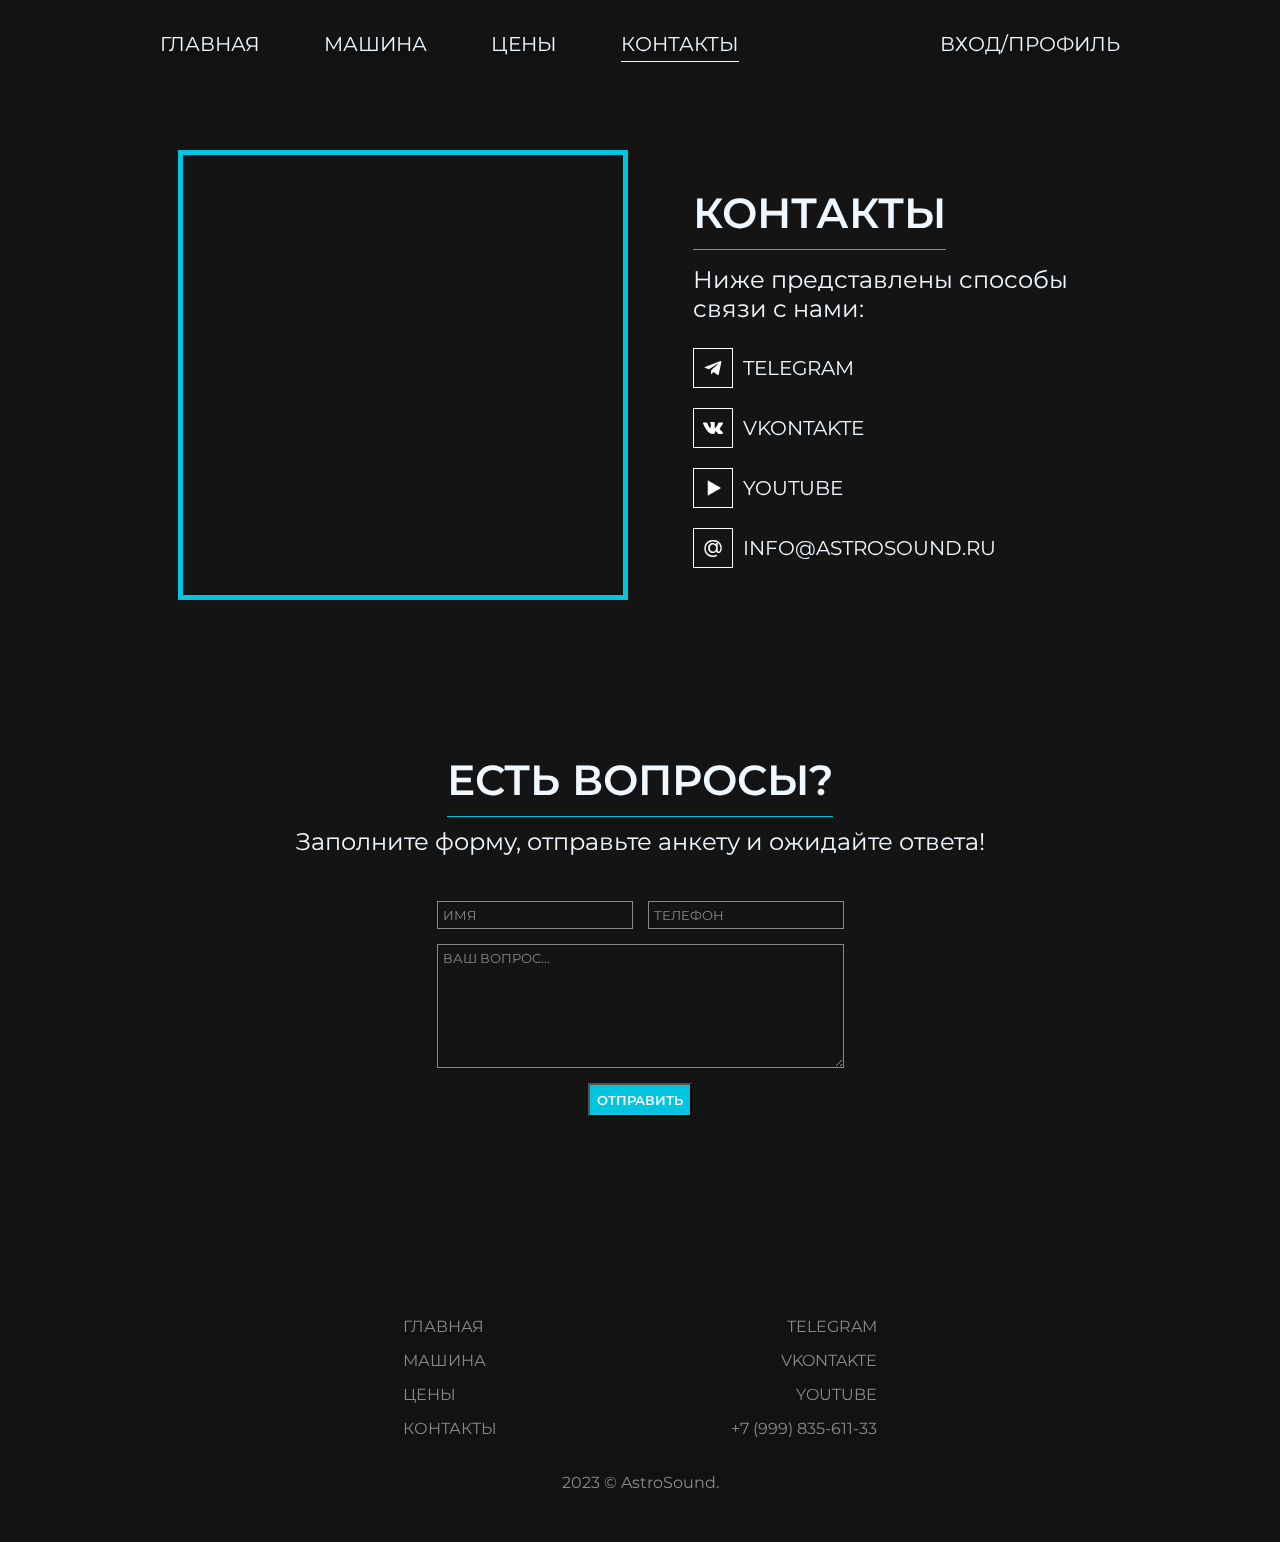
==== contacts.html @ 8aad99ab "adding" ====
<!DOCTYPE html>
<html lang="ru">
<head>
    <meta charset="UTF-8">
    <meta http-equiv="X-UA-Compatible" content="IE=edge">
    <meta name="viewport" content="width=device-width, initial-scale=1.0">
    <link rel="stylesheet" href="./styles/style.css">

    <title>AstroSound</title>
</head>
<body>
    <header class="header">

        <div class="main-container">

            <div class="default-menu">

                <ul class="header-list">
                    <li class="header-unit"><a href="index.html">ГЛАВНАЯ</a></li>
                    <li class="header-unit"><a href="">МАШИНА</a></li>
                    <li class="header-unit"><a href="prices.html">ЦЕНЫ</a></li>
                    <li class="header-unit active-a"><a href="#">КОНТАКТЫ</a></li>
                </ul>

                <ul class="header-list">
                    <li class="header-unit"><a href="">ВХОД</a>/<a href="">ПРОФИЛЬ</a></li>
                </ul>

            </div>

        </div>

    </header>

    <main class="main">

        <article class="article start_article">

            <div class="main-container">

                <div class="info_wrapper">

                    <div class="map_wrapper">
                        <!-- <script type="text/javascript" charset="utf-8" async src="https://api-maps.yandex.ru/services/constructor/1.0/js/?um=constructor%3A6a76cefd8a4ecaa3185a5ba3efbdad285a917df5bb451e4c670026da603871c1&amp;width=720&amp;height=720&amp;lang=en_FR&amp;scroll=true"></script> -->
                        <iframe class="map" src="https://yandex.com/map-widget/v1/?um=constructor%3A6a76cefd8a4ecaa3185a5ba3efbdad285a917df5bb451e4c670026da603871c1&amp;source=constructor" width="450" height="450" frameborder="0"></iframe>
                    </div>
    
                    <div class="contact-info">
    
                        <div class="info-h">
                            <h2 class="article-h">КОНТАКТЫ</h2>
                            <p class="article-p">
                              Ниже представлены способы связи с нами:
                            </p>
                        </div>
    
                        <div class="info">
    
                            <img src="./img/tg.png" class="icon" alt="tg-icon">
                            <p class="reason-p"><a href="#" class>TELEGRAM</a></p>
    
                        </div>
                        <div class="info">
    
                            <img src="./img/vk.png" class="icon" alt="vk-icon">
                            <p class="reason-p"><a href="#" class>VKONTAKTE</a></p>
    
                        </div>
                        <div class="info">
    
                            <img src="./img/youtube.png" class="icon" alt="yt-icon">
                            <p class="reason-p"><a href="#" class>YOUTUBE</a></p>
    
                        </div>
                        <div class="info">
    
                            <img src="./img/mail.png" class="icon" alt="mail-icon">
                            <p class="reason-p"><a href="#">INFO@ASTROSOUND.RU</a></p>
    
                        </div>

                </div>

            </div>

        </article>

        <article class="article">

            <div class="main-container">

                <h2 class="article-h service-h">ЕСТЬ ВОПРОСЫ?</h2>
                <p class="article-p service-h">Заполните форму, отправьте анкету и ожидайте ответа!</p>

                <form action="" class="text-form">

                    <div class="input-text">
                        <input type="text" id="input-name" class="input-name" placeholder="ИМЯ">
                        <input type="tel" id="input-tel" class="input-tel" placeholder="ТЕЛЕФОН">
                    </div>
                    <textarea name="question" id="input-area" class="input-area" rows="7" placeholder="ВАШ ВОПРОС..."></textarea>
                    <button type="submit" class="submit-button">ОТПРАВИТЬ</button>

                </form>

            </div>

        </article>

    </main>

    <footer class="footer">

        <div class="main-container">

            <div class="footer-cont">

                <div class="navbar">
                    <a href="index.html" class="footer-a">ГЛАВНАЯ</a>
                    <a href="" class="footer-a">МАШИНА</a>
                    <a href="prices.html" class="footer-a">ЦЕНЫ</a>
                    <a href="contacts.html" class="footer-a">КОНТАКТЫ</a>
                </div>
                <div class="contacts">
                    <a href="" class="footer-a">TELEGRAM</a>
                    <a href="" class="footer-a">VKONTAKTE</a>
                    <a href="" class="footer-a">YOUTUBE</a>
                    <p class="footer-a">+7 (999) 835-611-33</p>
                </div>

            </div>

            <p class="footer-p">2023 © AstroSound.</p>

        </div>

    </footer>
</body>
</html>
---- styles/style.css ----
@import url('https://fonts.googleapis.com/css2?family=Montserrat:wght@300;700&display=swap');

* {
    padding: 0;
    margin: 0;
    box-sizing: border-box;
    font-family: 'Montserrat', sans-serif;
    color: aliceblue;
    user-select: none;  
}

::-webkit-input-placeholder {color:#898989;}
::-moz-placeholder          {color:#898989;}/* Firefox 19+ */
:-moz-placeholder           {color:#898989;}/* Firefox 18- */
:-ms-input-placeholder      {color:#898989;}
input[placeholder] {
    color: aliceblue;
    text-overflow:ellipsis;
}
input::-moz-placeholder {
    color: aliceblue;
    text-overflow:ellipsis;
} 
input:-moz-placeholder {
    color: aliceblue;
    text-overflow:ellipsis;
} 
input:-ms-input-placeholder {
    color: aliceblue;
    text-overflow:ellipsis;
}  

.header, .main, .footer, .main-container, .article {
    display: flex;
}

.header, .main, .footer, .article {
    width: 100%;
}

.header {
    justify-content: center;
    font-weight: 400;
    position: fixed;
    z-index: 100;
    top: 0;
    backdrop-filter: blur(10px);
    font-size: 20px;
}

.main, .article, .footer {
    flex-direction: column;
    align-items: center;
}

.main {
    background-color: rgb(20,20,20);
}

.article {
    margin-bottom: 150px;
}

.container {
    display: flex;
    flex-direction: row;
    justify-content: space-between;
    align-items: center;
}

.table-article {
    margin-left: 5%;
    display: flex;
    flex-flow: row;
}

.article-h {
    display: inline-block;
    font-size: 42px;
    font-weight: 600;
    padding-bottom: 10px;
    margin-bottom: 15px;
    border-bottom: 1px solid #00C5E0;
}

.h2 {
    font-size: 42px;
    font-weight: 600;
    color: #00C5E0;
}

.cell {
    width: 300px;
    height: 180px;
    display: flex;
    flex-direction: column;
    justify-content: center;
    align-items: center;
    padding: 20px;
    border: 1px solid #898989;
    text-align: center;
}

.article-p {
    font-size: 24px;
}

.artist-p {
    margin-top: 10px;
    font-weight: 600;
    color: aliceblue;
}

.default-menu {
    display: flex;
    justify-content: space-between;
}

.header-list {
    display: flex;
    padding: 32px 0px;
    flex-direction: row;
    list-style: none;
    justify-content: space-between;
    margin-bottom: 0rem;
}

.header-unit {
    margin-left: 32px;
    margin-right: 32px;
}

.header-unit a {
    text-shadow: 0 5px 7px rgba(0, 0, 0, 0.6);
}

.header-list a, .nav-burger a, .service-a, .footer-a, a{
    text-decoration: none;
}

.bcg-img {
    width: 100%;
}

.artist-cont {
    display: flex;
    justify-content: space-between;
    flex-flow: row nowrap;
    margin-top: 35px;
}

.artist {
    width: 30%;
    display: flex;
    flex-flow: column;
    justify-content: center;
    align-items: center;
    padding: 15px;
    border: 1px solid #00C5E0;
}

.img_artist {
    width: 100%;
    border: 2px solid #00C5E0;
}

.customers {
    margin-bottom: 35px;
}

.home {
    width: 100%;
}

.start-work {
    width: 40%;
}

.main-container {
    width: 80%;
    /* max-width: 1200px; */
    flex-direction: column;
}

.reason_wrapper {
    display: flex;
    flex-direction: column;
    justify-content: space-between;
    margin-right: 30px;
}

.reason:not(:last-child) {
    margin-bottom: 30px;
}

.reason-h, .service-h {
    margin-bottom: 10px;
}

.reason-p, .service-p {
    font-size: 20px;
}

/* .fotorama {
    padding: 15px;
    border: 2px solid #00C5E0;
} */

.service-h, .service-a, .service-p {
    align-self: center;
}

.service-p {
    margin-bottom: 15px;
}

.service_wrapper{
    display: flex;
    flex-direction: column;
    align-items: center;
    justify-content: space-between;
    max-width: 300px;
    padding: 50px;
    margin-top: 35px;
    text-align: center;
    border: 2px solid #00C5E0;

}


.service-a {
    padding: 10px;
    background-color: #00C5E0;
    font-weight: 600;
}

.service-cont {
    display: flex;
    justify-content: space-around;
    flex-direction: row;
}

.owl-carousel {
    margin-top: 35px;
}

.text-form {
    display: flex;
    flex-direction: column;
    align-items: center;
    align-self: center;
    margin-top: 35px;
}

.submit-button {
    background-color: #00C5E0;
    padding: 7px;
    margin-top: 15px;
    font-weight: 600;
}

.input-area {
    width: 100%;
    border-radius: 0%;
}

.input-text {
    display: flex;
    justify-content: space-between;
}

.input-name, .input-tel, .input-area {
    padding: 5px;
    background-color:  rgb(20,20,20);
    border: 1px solid #898989;
}

.input-name:hover, .input-tel:hover, .input-area:hover{
    border-color: #00C5E0;
}

.input-name:focus, .input-area:focus, .input-tel:focus {
    outline-color: #00C5E0;
    border-color: #00C5E0;
    outline-style: solid;
}

.input-name, .input-tel {
    margin-bottom: 15px;
}

.input-name {
    margin-right: 15px;
}

.footer {
    background-color: rgb(19, 18, 18);
    padding: 50px;
}

.footer-cont {
    display: flex;
    justify-content: space-evenly;
}

.navbar, .contacts {
    display: flex;
    flex-direction: column;
    justify-content: space-evenly;
}

.contacts {
    text-align: right;
}

.footer-a {
    color: #898989;
}

.footer-a:not(:last-child) {
    margin-bottom: 15px;
}

.footer-p {
    color: #898989;
    margin-top: 35px;
    text-align: center;
}

.start_article {
    margin-top: 150px;
}

.contact-info {
    display: flex;
    max-width: 40%;
    flex-direction: column;
    margin-left: 15px;
    justify-content: space-between;
}

.info_wrapper {
    display: flex;
    flex-direction: row;
    justify-content: space-evenly;
    align-items: center;
}

.info {
    display: flex;
    flex-direction: row;
    align-items: center;

}

.info:not(:last-child) {
    margin-bottom: 20px;
}

.info-h {
    margin-bottom: 25px;
}

.icon {
    height: 40px;
    margin-right: 10px;
}

.map {
    border: 5px solid #00C5E0;
}

.active-a {
    border-bottom: 1px solid aliceblue;
    padding-bottom: 5px;
}

/* .table {
    border: 1px solid #898989;
} */
thead .table-stroke .table-cell {
    border-bottom: 1px solid #898989;
}

.table-stroke:not(:last-child) .table-cell {
    border-bottom: 1px solid #898989;
}
.table-stroke:hover .table-cell {
    background: #00C5E0;
    transition: 0.3s ease-in;
}

thead {
    font-weight: 600;
}

.table-cell:not(:last-child) {
    padding: 25px;
    border-right: 1px solid #898989;
}

.table .table-cell:not(:first-child) {
    text-align: center;
    width: 30%;
}

.price-line {
    padding-bottom: 3px;
    border-bottom: 1px solid aliceblue;
}

.color-text {
    color: #00C5E0;
}

.table-stroke:hover .color-text {
    color: aliceblue;
}

.table {
    margin-bottom: 50px;
}

.form_wrapper {
    display: flex;
    flex-direction: column;
    justify-content: space-between;
    margin-bottom: 30px;
}

.input_wrapper {
    font-size: 20px;
    display: flex;
    flex-direction: column;
    margin-bottom: 25px;
}

.checkbox_wrapper {
    font-size: 24px;
}

.radios {
    margin-top: 10px;
    margin-left: 20px;
}

.radio_wrapper p {
    margin-bottom: 5px;
}

#hours {
    font-weight: 600;
    color: rgb(20,20,20);
}
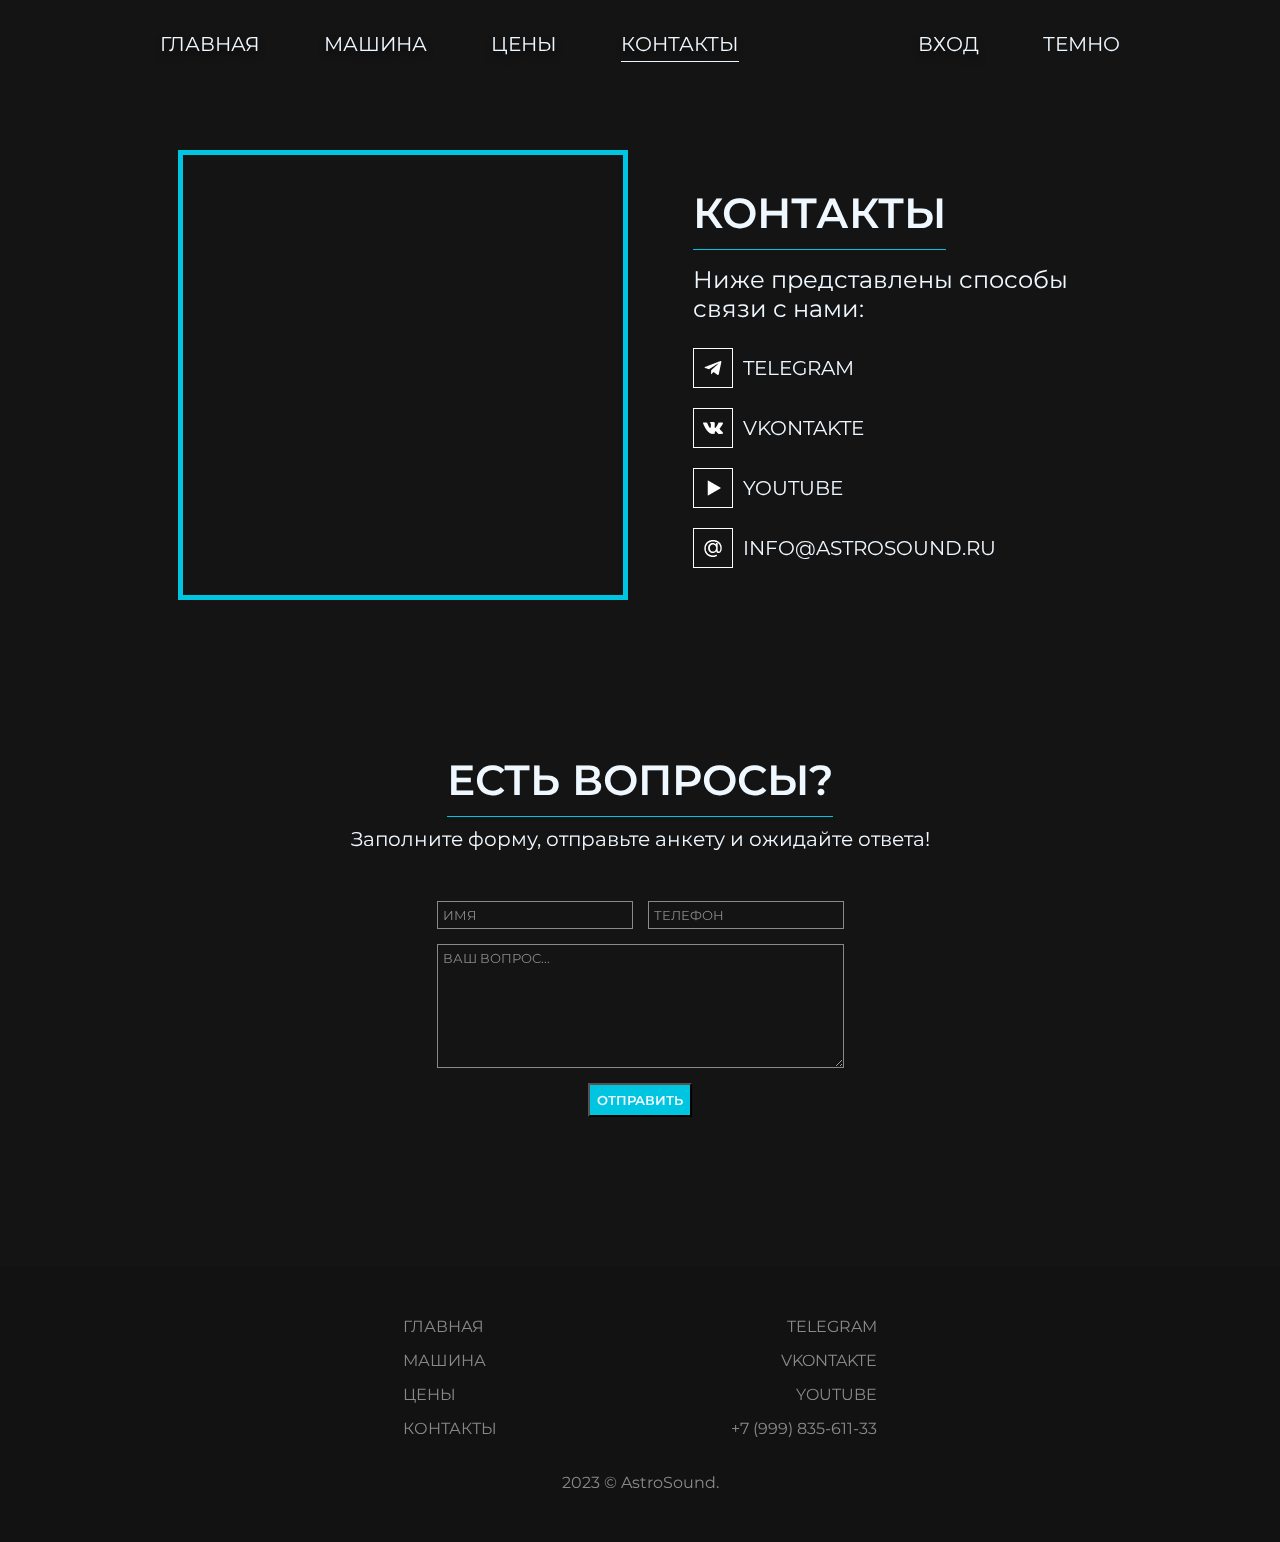
==== commit a7728243: "dark/light theme" ====
--- a/contacts.html
+++ b/contacts.html
@@ -5,7 +5,8 @@
     <meta http-equiv="X-UA-Compatible" content="IE=edge">
     <meta name="viewport" content="width=device-width, initial-scale=1.0">
     <link rel="stylesheet" href="./styles/style.css">
-
+    <link rel="stylesheet" data-theme="dark" href="./styles/dark-theme.css">
+    <script defer src="./scripts/script.js"></script>
     <title>AstroSound</title>
 </head>
 <body>
@@ -17,14 +18,36 @@
 
                 <ul class="header-list">
                     <li class="header-unit"><a href="index.html">ГЛАВНАЯ</a></li>
-                    <li class="header-unit"><a href="">МАШИНА</a></li>
+                    <li class="header-unit"><a href="drum.html">МАШИНА</a></li>
                     <li class="header-unit"><a href="prices.html">ЦЕНЫ</a></li>
                     <li class="header-unit active-a"><a href="#">КОНТАКТЫ</a></li>
                 </ul>
 
                 <ul class="header-list">
-                    <li class="header-unit"><a href="">ВХОД</a>/<a href="">ПРОФИЛЬ</a></li>
+                    <li class="header-unit"><a href="">ВХОД</a></li>
+                    <li class="header-unit pc-theme">ТЕМНО</li>
                 </ul>
+
+            </div>
+
+            <div class="menu-burger">
+
+                <input type="checkbox" id="check-menu">
+                <label for="check-menu" id="label-menu">ASTROSOUND</label>
+
+                <div class="burger-line first"></div>
+                <div class="burger-line second"></div>
+                <div class="burger-line third"></div>
+                <div class="burger-line fourth"></div>
+
+                <nav class="nav-burger">
+                    <a href="index.html">ГЛАВНАЯ</a>
+                    <a href="drum.html">МАШИНА</a>
+                    <a href="prices.html">ЦЕНЫ</a>
+                    <a href="contacts.html">КОНТАКТЫ</a>
+                    <a href="#">ВХОД</a>
+                    <a href="#" class="mob-theme">ТЕМНО</a>
+                </nav>
 
             </div>
 
@@ -56,25 +79,25 @@
     
                         <div class="info">
     
-                            <img src="./img/tg.png" class="icon" alt="tg-icon">
+                            <img src="./img/tg-dark.png" class="icon" alt="tg-icon">
                             <p class="reason-p"><a href="#" class>TELEGRAM</a></p>
     
                         </div>
                         <div class="info">
     
-                            <img src="./img/vk.png" class="icon" alt="vk-icon">
+                            <img src="./img/vk-dark.png" class="icon" alt="vk-icon">
                             <p class="reason-p"><a href="#" class>VKONTAKTE</a></p>
     
                         </div>
                         <div class="info">
     
-                            <img src="./img/youtube.png" class="icon" alt="yt-icon">
+                            <img src="./img/youtube-dark.png" class="icon" alt="yt-icon">
                             <p class="reason-p"><a href="#" class>YOUTUBE</a></p>
     
                         </div>
                         <div class="info">
     
-                            <img src="./img/mail.png" class="icon" alt="mail-icon">
+                            <img src="./img/mail-dark.png" class="icon" alt="mail-icon">
                             <p class="reason-p"><a href="#">INFO@ASTROSOUND.RU</a></p>
     
                         </div>
@@ -90,7 +113,7 @@
             <div class="main-container">
 
                 <h2 class="article-h service-h">ЕСТЬ ВОПРОСЫ?</h2>
-                <p class="article-p service-h">Заполните форму, отправьте анкету и ожидайте ответа!</p>
+                <p class="article-p service-p form-p">Заполните форму, отправьте анкету и ожидайте ответа!</p>
 
                 <form action="" class="text-form">
 
@@ -117,7 +140,7 @@
 
                 <div class="navbar">
                     <a href="index.html" class="footer-a">ГЛАВНАЯ</a>
-                    <a href="" class="footer-a">МАШИНА</a>
+                    <a href="drum.html" class="footer-a">МАШИНА</a>
                     <a href="prices.html" class="footer-a">ЦЕНЫ</a>
                     <a href="contacts.html" class="footer-a">КОНТАКТЫ</a>
                 </div>
--- a/styles/style.css
+++ b/styles/style.css
@@ -5,30 +5,8 @@
     margin: 0;
     box-sizing: border-box;
     font-family: 'Montserrat', sans-serif;
-    color: aliceblue;
     user-select: none;  
 }
-
-::-webkit-input-placeholder {color:#898989;}
-::-moz-placeholder          {color:#898989;}/* Firefox 19+ */
-:-moz-placeholder           {color:#898989;}/* Firefox 18- */
-:-ms-input-placeholder      {color:#898989;}
-input[placeholder] {
-    color: aliceblue;
-    text-overflow:ellipsis;
-}
-input::-moz-placeholder {
-    color: aliceblue;
-    text-overflow:ellipsis;
-} 
-input:-moz-placeholder {
-    color: aliceblue;
-    text-overflow:ellipsis;
-} 
-input:-ms-input-placeholder {
-    color: aliceblue;
-    text-overflow:ellipsis;
-}  
 
 .header, .main, .footer, .main-container, .article {
     display: flex;
@@ -38,27 +16,9 @@
     width: 100%;
 }
 
-.header {
-    justify-content: center;
-    font-weight: 400;
-    position: fixed;
-    z-index: 100;
-    top: 0;
-    backdrop-filter: blur(10px);
-    font-size: 20px;
-}
-
 .main, .article, .footer {
     flex-direction: column;
     align-items: center;
-}
-
-.main {
-    background-color: rgb(20,20,20);
-}
-
-.article {
-    margin-bottom: 150px;
 }
 
 .container {
@@ -66,6 +26,10 @@
     flex-direction: row;
     justify-content: space-between;
     align-items: center;
+}
+
+.article {
+    margin-bottom: 150px;
 }
 
 .table-article {
@@ -97,7 +61,6 @@
     justify-content: center;
     align-items: center;
     padding: 20px;
-    border: 1px solid #898989;
     text-align: center;
 }
 
@@ -108,7 +71,6 @@
 .artist-p {
     margin-top: 10px;
     font-weight: 600;
-    color: aliceblue;
 }
 
 .default-menu {
@@ -130,12 +92,73 @@
     margin-right: 32px;
 }
 
-.header-unit a {
-    text-shadow: 0 5px 7px rgba(0, 0, 0, 0.6);
-}
-
 .header-list a, .nav-burger a, .service-a, .footer-a, a{
     text-decoration: none;
+}
+
+.menu-burger {
+    width: 100%;
+    position: relative;
+    text-align: center;
+    height: 40px;
+}
+
+#check-menu {
+    display: none;
+}
+
+#label-menu {
+    display: block;
+    position: absolute;
+    top: 0;
+    left: 0;
+    width: 100%;
+    height: 100%;
+    z-index: 2;
+    line-height: 40px;
+}
+
+.burger-line {
+    position: absolute;
+    top: 8px;
+    right: 10px;
+    width: 35px;
+    height: 2px;
+}
+
+.second, .third {
+    top: 18px;
+}
+
+.fourth {
+    top: 28px;
+}
+
+.nav-burger {
+    display: block;
+    position: absolute;
+    width: 100%;
+    bottom: 0;
+    left: 0;
+    transform: translateY(100%);
+    max-height: 0;
+    font-size: 0;
+    overflow: hidden;
+    transition: ease-in 0.3s;
+
+}
+
+.nav-burger a {
+    display: block;
+    width: 100%;
+    padding: 10px;
+    font-weight: 500;
+}
+
+#check-menu:checked ~ .nav-burger {
+    max-height: 500px;
+    font-size: 16px;
+    transition: ease-in 0.3s;
 }
 
 .bcg-img {
@@ -244,7 +267,7 @@
     margin-top: 35px;
 }
 
-.text-form {
+.text-form, .text_wrapper {
     display: flex;
     flex-direction: column;
     align-items: center;
@@ -252,7 +275,9 @@
     margin-top: 35px;
 }
 
+
 .submit-button {
+    align-self: center;
     background-color: #00C5E0;
     padding: 7px;
     margin-top: 15px;
@@ -271,8 +296,6 @@
 
 .input-name, .input-tel, .input-area {
     padding: 5px;
-    background-color:  rgb(20,20,20);
-    border: 1px solid #898989;
 }
 
 .input-name:hover, .input-tel:hover, .input-area:hover{
@@ -294,7 +317,6 @@
 }
 
 .footer {
-    background-color: rgb(19, 18, 18);
     padding: 50px;
 }
 
@@ -313,16 +335,11 @@
     text-align: right;
 }
 
-.footer-a {
-    color: #898989;
-}
-
 .footer-a:not(:last-child) {
     margin-bottom: 15px;
 }
 
 .footer-p {
-    color: #898989;
     margin-top: 35px;
     text-align: center;
 }
@@ -371,20 +388,13 @@
 }
 
 .active-a {
-    border-bottom: 1px solid aliceblue;
     padding-bottom: 5px;
 }
 
 /* .table {
     border: 1px solid #898989;
 } */
-thead .table-stroke .table-cell {
-    border-bottom: 1px solid #898989;
-}
-
-.table-stroke:not(:last-child) .table-cell {
-    border-bottom: 1px solid #898989;
-}
+
 .table-stroke:hover .table-cell {
     background: #00C5E0;
     transition: 0.3s ease-in;
@@ -396,7 +406,6 @@
 
 .table-cell:not(:last-child) {
     padding: 25px;
-    border-right: 1px solid #898989;
 }
 
 .table .table-cell:not(:first-child) {
@@ -405,16 +414,11 @@
 }
 
 .price-line {
-    padding-bottom: 3px;
     border-bottom: 1px solid aliceblue;
 }
 
 .color-text {
     color: #00C5E0;
-}
-
-.table-stroke:hover .color-text {
-    color: aliceblue;
 }
 
 .table {
@@ -448,7 +452,368 @@
     margin-bottom: 5px;
 }
 
-#hours {
-    font-weight: 600;
-    color: rgb(20,20,20);
+.drum_wrapper {
+    display: flex;
+    flex-direction: column;
+    align-items: center;
+    align-self: center;
+    padding: 15px;
+    border: 1px solid #00C5E0;
+    box-shadow: 0 0 10px #00C5E0;
+}
+
+.modes {
+    display: flex;
+    flex-flow: row nowrap;
+}
+
+.mode {
+    height: 10px;
+    width: 30px;
+    margin: 15px;
+    border: 1px solid #00C5E0;
+}
+
+.board {
+    display: flex;
+    flex-direction: column;
+}
+
+.key_row {
+    display: flex;
+    flex-flow: row nowrap;
+    margin: 15px;
+}
+
+.key {
+    height: 100px;
+    width: 100px;
+    margin: 0 10px 0 10px;
+    border: 1px solid #00C5E0;
+}
+
+.drum-h, .drum-p {
+    color: #00C5E0;
+}
+
+.drum-info {
+    align-self: center;
+    text-align: center;
+    width: 60%;
+    margin-bottom: 25px;
+}
+
+@media (min-width: 900px) {
+
+    .menu-burger {
+        display: none;
+    }
+
+    .header {
+        justify-content: center;
+        font-weight: 400;
+        position: fixed;
+        z-index: 100;
+        top: 0;
+        backdrop-filter: blur(10px);
+        font-size: 20px;
+    }
+
+}
+
+@media (max-width: 1150px) and (min-width: 900px) {
+
+    .main-container {
+        width: 90%;
+    }
+
+    .header-list {
+        padding: 20px 0;
+    }
+
+    .header-unit {
+        font-size: 15px;
+    }
+
+    .article {
+        margin-bottom: 75px;
+    }
+
+    .start-work {
+        width: 100%;
+        margin-bottom: 35px;
+    }
+
+    .container {
+        display: flex;
+        flex-direction: column;
+        justify-content: space-between;
+        align-items: center;
+    }
+
+    .h2, .article-h {
+        font-size: 25px;
+    }
+
+    .article-p {
+        font-size: 20px;
+    }
+
+    .service-p, .reason-p {
+        font-size: 18px;
+    }
+
+    .service-h, .reason-h {
+        font-size: 22px;
+    }
+
+    .cell {
+        width: 200px;
+        height: 120px;
+        display: flex;
+        flex-direction: column;
+        justify-content: center;
+        align-items: center;
+        padding: 20px;
+        text-align: center;
+    }
+
+    .service_wrapper {
+        padding: 25px;
+    }
+
+    .fotorama {
+        margin-top: 25px;
+    }
+
+    .rap, .fotorama {
+        width: 450px;
+        height: 450px;
+    }
+
+    .footer-cont {
+        justify-content: space-around;
+    }
+
+    .start_article {
+        margin-top: 75px;
+    }
+
+    .table .table-cell:not(:first-child) {
+        text-align: center;
+        width: 33%;
+    }
+
+    .key_row {
+        margin: 10px;
+    }
+
+    .key {
+        height: 60px;
+        width: 60px;
+        margin: 0 5px 0 5px;
+        border: 1px solid #00C5E0;
+    }
+
+}
+
+@media (max-width: 899px) {
+
+    .header {
+        justify-content: center;
+        font-weight: 600;
+        position: fixed;
+        z-index: 100;
+        top: 0;
+    }
+
+    .default-menu {
+        display: none;
+    }
+
+    .bcg-img {
+        width: 100%;
+    }
+
+    .main-container {
+        width: 100%;
+        padding: 0px 25px 0 25px;
+    }
+
+    .article {
+        margin-bottom: 75px;
+    }
+
+    .start-work {
+        width: 100%;
+        margin-bottom: 35px;
+        text-align: center;
+    }
+
+    .table-article {
+        margin: 0;
+        flex-flow: row wrap;
+        align-items: center;
+        justify-content: center;
+    }
+
+    .cell {
+        max-width: 200px;
+        height: 120px;
+        display: flex;
+        flex-direction: column;
+        justify-content: center;
+        align-items: center;
+        padding: 20px;
+        text-align: center;
+    }
+
+    .artist-cont {
+        flex-direction: column;
+        justify-content: space-between;
+        align-items: center;
+    }
+    
+    .artist {
+        width: 80%;
+    }
+
+    .artist:not(:last-child) {
+        margin-bottom: 25px;
+    }
+
+    .container {
+        display: flex;
+        flex-direction: column;
+        justify-content: space-between;
+        align-items: center;
+    }
+
+    .reason_wrapper {
+        margin: 0;
+        text-align: center;
+    }
+
+    .fotorama {
+        margin-top: 35px;
+    }
+
+    .rap, .fotorama {
+        width: 370px;
+        height: 370px;
+    }
+
+    .h2, .article-h {
+        font-size: 22px;
+    }
+
+    .article-p {
+        font-size: 20px;
+    }
+
+    .service-p, .reason-p {
+        font-size: 18px;
+    }
+
+    .service-h, .reason-h {
+        font-size: 22px;
+    }
+
+    .service-cont {
+        flex-direction: column;
+        align-items: center;
+    }
+
+    .footer {
+        padding: 30px 0 20px 0;
+    }
+
+    .footer-cont {
+        width: 100%;
+        justify-content: space-between;
+    }
+
+    .start_article {
+        margin-top: 75px;
+    }
+
+    .drum-info {
+        width: 100%;
+    }
+
+    .key_row {
+        width: 100%;
+        height: 100%;
+        justify-content: space-evenly;
+        margin: 5px 0 5px;
+    }
+
+    .key {
+        width: 20%;
+        height: 75px;
+        margin: 0 5px 0 5px;
+        border: 1px solid #00C5E0;
+    }
+
+    .board {
+        width: 100%;
+        height: 100%;
+        align-self: center;
+    }
+
+    .drum_wrapper {
+        width: 100%;
+        height: 500px;
+        padding: 15px;
+        align-items: center;
+    }
+
+    .form-p {
+        text-align: center;
+    }
+
+    .table .table-cell:not(:first-child) {
+        text-align: center;
+        width: 40%;
+    }
+
+    .table-cell:not(:last-child) {
+        padding: 5px;
+    }
+
+    .table {
+        align-self: center;
+        font-size: 10px;
+    }
+    
+    .form_wrapper {
+        padding: 0 5px 0 5px;
+    }
+
+    .checkbox_wrapper, .radio_wrapper {
+        font-size: 20px;
+    }
+
+    .info_wrapper {
+        flex-direction: column;
+    }
+
+    .map {
+        width: 320px;
+        height: 350px;
+    }
+
+    .contact-info {
+        margin-top: 25px;
+        align-self: self-start;
+    }
+    
+    .info-h {
+        width: 100%;
+    }
+
+    .info-h .article-p {
+        width: 300px;
+    }
+
 }--- a/styles/dark-theme.css
+++ b/styles/dark-theme.css
@@ -0,0 +1,100 @@
+* {
+    color: aliceblue;
+}
+body {
+    background-color: rgb(20, 20, 20);
+}
+
+::-webkit-input-placeholder {color:#898989;}
+::-moz-placeholder          {color:#898989;}/* Firefox 19+ */
+:-moz-placeholder           {color:#898989;}/* Firefox 18- */
+:-ms-input-placeholder      {color:#898989;}
+input[placeholder] {
+    color: aliceblue;
+    text-overflow:ellipsis;
+}
+input::-moz-placeholder {
+    color: aliceblue;
+    text-overflow:ellipsis;
+} 
+input:-moz-placeholder {
+    color: aliceblue;
+    text-overflow:ellipsis;
+} 
+input:-ms-input-placeholder {
+    color: aliceblue;
+    text-overflow:ellipsis;
+}  
+.header-unit a {
+    text-shadow: 0 5px 7px rgba(0, 0, 0, 0.6);
+}
+.cell {
+    border: 1px solid #898989;
+}
+.artist-p {
+    margin-top: 10px;
+    font-weight: 600;
+    color: aliceblue;
+}
+.burger-line {
+    background-color: aliceblue;
+}
+.menu-burger {
+    color: aliceblue;
+}
+.burger-line {
+    background-color: aliceblue;
+}
+
+.nav-burger {
+    background-color: rgb(20,20,20);
+}
+
+.nav-burger a {
+    border-top: 1px solid aliceblue;
+}
+.input-name, .input-tel, .input-area {
+    background-color:  rgb(20,20,20);
+    border: 1px solid #898989;
+}
+.footer {
+    background-color: rgb(19, 18, 18);
+}
+.footer-a {
+    color: #898989;
+}
+.footer-p {
+    color: #898989;
+}
+.active-a {
+    border-bottom: 1px solid aliceblue;
+}
+thead .table-stroke .table-cell {
+    border-bottom: 1px solid #898989;
+}
+
+.table-stroke:not(:last-child) .table-cell {
+    border-bottom: 1px solid #898989;
+}
+
+.table-cell:not(:last-child) {
+    border-right: 1px solid #898989;
+}
+.price-line {
+    border-bottom: 1px solid aliceblue;
+}
+.table-stroke:hover .color-text {
+    color: aliceblue;
+}
+#hours {
+    font-weight: 600;
+    color: rgb(20,20,20);
+}
+
+@media (max-width: 899px) {
+
+    .header {
+        background-color: rgb(20,20,20);
+    }
+
+}